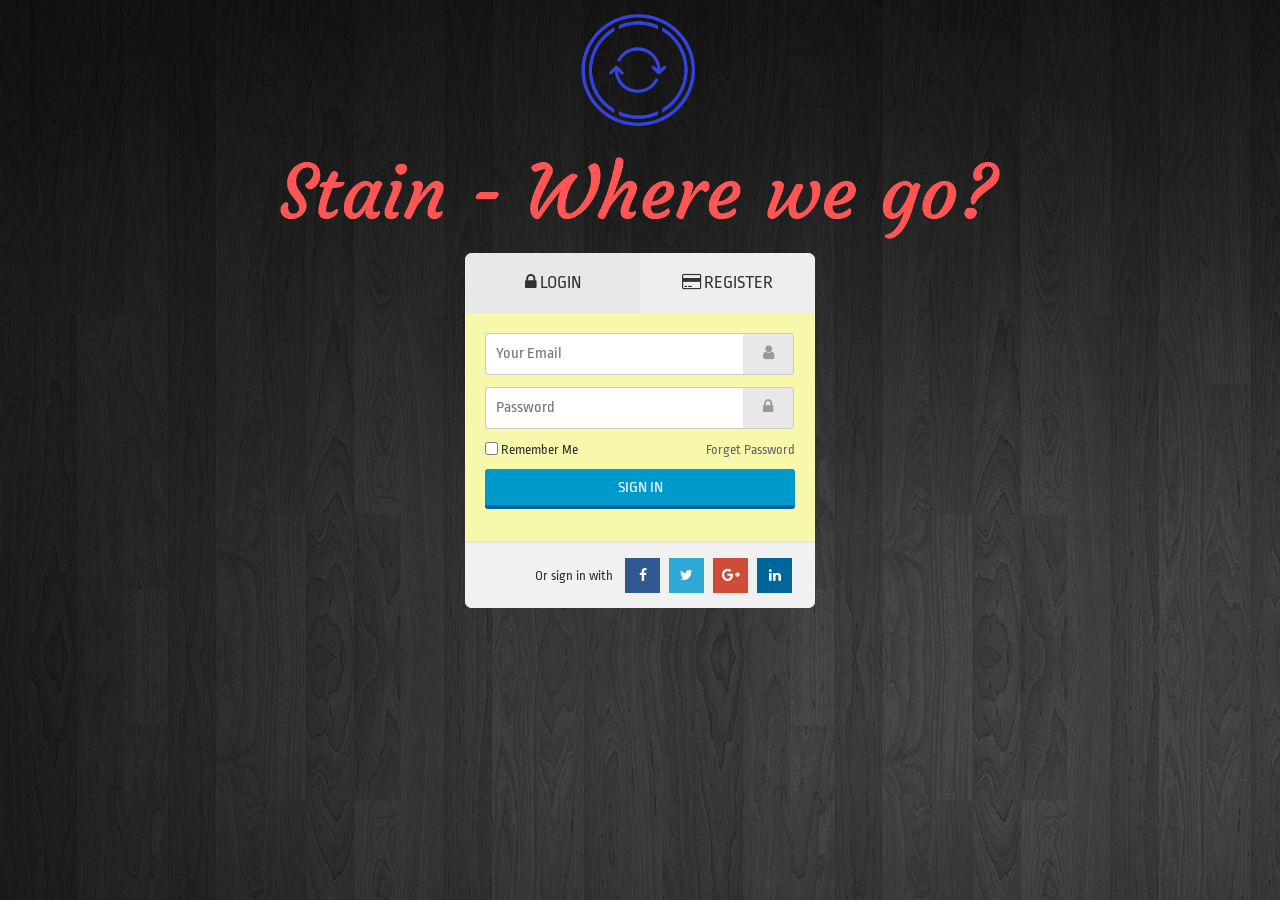
==== app/login.html @ 803d66ac "Home & Login Pages" ====
<!DOCTYPE html>

<html lang="en-IN"; style="background-image:url(images/fondo-madera-negro.jpg)">

<head>

	<meta charset="utf-8">
	<meta name="description" content="Social Network by Stain">
	<meta name="author" content="www.stain.com">
	
	<title>STAIN - Where we go?</title>

	<link href='http://fonts.googleapis.com/css?family=Ropa+Sans' rel='stylesheet'>
	<link href="http://maxcdn.bootstrapcdn.com/font-awesome/4.2.0/css/font-awesome.min.css" rel='stylesheet'>
	<link rel="stylesheet" href="css/style_login.css">

	<link href='./images/stain.ico' rel='icon' type='image/x-icon'/>
	
</head>

<body>
	
	<p align="center"><img src="./images/logos.png" width='720' height='225' align="center"/></p>
	
	<div id="login-form">
	
		<input type="radio" checked id="login" name="switch" class="hide">
		<input type="radio" id="signup" name="switch" class="hide">

		<div>
			<ul class="form-header">
				<li>
					<label for="login"><i class="fa fa-lock"></i> LOGIN<label for="login">
				</li>
				<li>
					<label for="signup"><i class="fa fa-credit-card"></i> REGISTER</label>
				</li>
			</ul>
		</div>

		<div class="section-out">
			<section class="login-section">
				<div class="login">
					<form action="">
						<ul class="ul-list">
							<li>
								<input type="email" required class="input" placeholder="Your Email"/><span class="icon"><i class="fa fa-user"></i></span>
							</li>
							<li>
								<input type="password" required class="input" placeholder="Password"/><span class="icon"><i class="fa fa-lock"></i></span>
							</li>
							<li>
								<span class="remember"><input type="checkbox" id="check"> <label for="check">Remember Me</label></span><span class="remember"><a href="">Forget Password</a></span>
							</li>
							<li>
								<input type="submit" value="SIGN IN" class="btn">
							</li>
						</ul>
					</form>
				</div>

				<div class="social-login">Or sign in with &nbsp;
					<a href="" class="fb"><i class="fa fa-facebook"></i></a>
					<a href="" class="tw"><i class="fa fa-twitter"></i></a>
					<a href="" class="gp"><i class="fa fa-google-plus"></i></a>
					<a href="" class="in"><i class="fa fa-linkedin"></i></a>
				</div>
			</section>

			<section class="signup-section">
				<div class="login">
					<form action="">
						<ul class="ul-list">
							<li>
								<input type="email" required class="input" placeholder="Your Email"/><span class="icon"><i class="fa fa-user"></i></span>
							</li>
							<li>
								<input type="password" required class="input" placeholder="Password"/><span class="icon"><i class="fa fa-lock"></i></span>
							</li>
							<li>
								<input type="checkbox" id="check1"> <label for="check1">I accept terms and conditions</label>
							</li>
							<li>
								<input type="submit" value="SIGN UP" class="btn">
							</li>
						</ul>
					</form>
				</div>

				<div class="social-login">Or sign up with &nbsp;
					<a href="" class="fb"><i class="fa fa-facebook"></i></a>
					<a href="" class="tw"><i class="fa fa-twitter"></i></a>
					<a href="" class="gp"><i class="fa fa-google-plus"></i></a>
					<a href="" class="in"><i class="fa fa-linkedin"></i></a>
				</div>
			</section>
		</div>
	</div>
</body>
</html>
---- app/css/style_login.css ----
/* -------------------------------------------- */
/* ------------------Login-------------------- */
body{font-family: 'Ropa Sans', sans-serif; color:#666; font-size:14px; color:#333}
li,ul,body,input{margin:0; padding:0; list-style:none}
#login-form{width:350px; background:#000; margin:0 auto; margin-top:0px; background:#f8f8AB; overflow:hidden; border-radius:7px}
.form-header{display:table; clear:both}
.form-header label{display:block; cursor:pointer; z-index:999}
.form-header li{margin:0; line-height:60px; width:175px; text-align:center; background:#eee; font-size:18px; float:left; transition:all 600ms ease}

/*sectiop*/
.section-out{width:700px; float:left; transition:all 600ms ease}
.section-out:after{content:''; clear:both; display:table}
.section-out section{width:350px; float:left}

.login{padding:20px}
.ul-list{clear:both; display:table; width:100%}
.ul-list:after{content:''; clear:both; display:table}
.ul-list li{ margin:0 auto; margin-bottom:12px}
.input{background:#fff; transition:all 800ms; width:247px; border-radius:3px 0 0 3px; font-family: 'Ropa Sans', sans-serif; border:solid 1px #ccc; border-right:none; outline:none; color:#999; height:40px; line-height:40px; display:inline-block; padding-left:10px; font-size:16px}
.input,.login span.icon{vertical-align:top}
.login span.icon{width:50px; transition:all 800ms; text-align:center; color:#999; height:40px; border-radius:0 3px 3px 0; background:#e8e8e8; height:40px; line-height:40px; display:inline-block; border:solid 1px #ccc; border-left:none; font-size:16px}
.input:focus:invalid{border-color:red}
.input:focus:invalid+.icon{border-color:red}
.input:focus:valid{border-color:green}
.input:focus:valid+.icon{border-color:green}
#check,#check1{top:1px; position:relative}
.btn{border:none; outline:none; background:#0099CC; border-bottom:solid 4px #006699; font-family: 'Ropa Sans', sans-serif; margin:0 auto; display:block; height:40px; width:100%; padding:0 10px; border-radius:3px; font-size:16px; color:#FFF}

.social-login{padding:15px 20px; background:#f1f1f1; border-top:solid 2px #e8e8e8; text-align:right}
.social-login a{display:inline-block; height:35px; text-align:center; line-height:35px; width:35px; margin:0 3px; text-decoration:none; color:#FFFFFF}
.form a i.fa{line-height:35px}
.fb{background:#305891} .tw{background:#2ca8d2} .gp{background:#ce4d39} .in{background:#006699}
.remember{width:50%; display:inline-block; clear:both; font-size:14px}
.remember:nth-child(2){text-align:right}
.remember a{text-decoration:none; color:#666}

.hide{display:none}

/*swich form*/
#signup:checked~.section-out{margin-left:-350px}
#login:checked~.section-out{margin-left:0px}
#login:checked~div .form-header li:nth-child(1),#signup:checked~div .form-header li:nth-child(2){background:#e8e8e8}
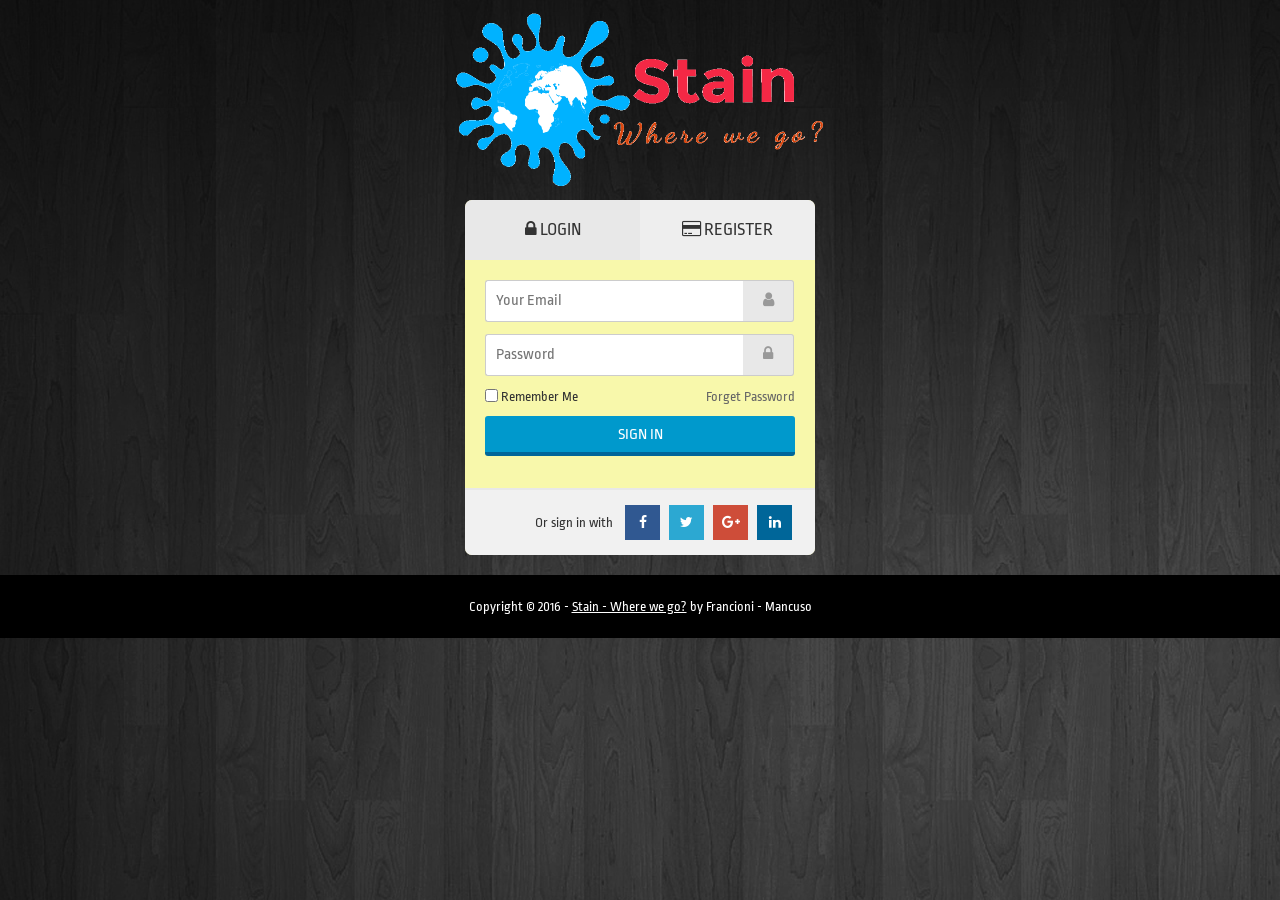
==== commit 4c3dae9d: "Home page Login page Event view Others" ====
--- a/app/login.html
+++ b/app/login.html
@@ -8,19 +8,18 @@
 	<meta name="description" content="Social Network by Stain">
 	<meta name="author" content="www.stain.com">
 	
-	<title>STAIN - Where we go?</title>
-
 	<link href='http://fonts.googleapis.com/css?family=Ropa+Sans' rel='stylesheet'>
 	<link href="http://maxcdn.bootstrapcdn.com/font-awesome/4.2.0/css/font-awesome.min.css" rel='stylesheet'>
 	<link rel="stylesheet" href="css/style_login.css">
 
-	<link href='./images/stain.ico' rel='icon' type='image/x-icon'/>
-	
+	<title>STAIN - Where we go?</title>
+	<link href='./images/Logo_Stain_Icon.png' rel='icon' type='image/x-icon'/>
+
 </head>
 
 <body>
 	
-	<p align="center"><img src="./images/logos.png" width='720' height='225' align="center"/></p>
+	<p align="center" style="margin: 0px"><img src="./images/Logo_Stain.png" width='400' height='200' align="center"/></p>
 	
 	<div id="login-form">
 	
@@ -72,7 +71,7 @@
 					<form action="">
 						<ul class="ul-list">
 							<li>
-								<input type="email" required class="input" placeholder="Your Email"/><span class="icon"><i class="fa fa-user"></i></span>
+								<input type="email" required class="input" ng-model="name" placeholder="Your Email"/><span class="icon"><i class="fa fa-user"></i></span>
 							</li>
 							<li>
 								<input type="password" required class="input" placeholder="Password"/><span class="icon"><i class="fa fa-lock"></i></span>
@@ -88,7 +87,7 @@
 				</div>
 
 				<div class="social-login">Or sign up with &nbsp;
-					<a href="" class="fb"><i class="fa fa-facebook"></i></a>
+					<a href="www.facebook.com" class="fb"><i class="fa fa-facebook"></i></a>
 					<a href="" class="tw"><i class="fa fa-twitter"></i></a>
 					<a href="" class="gp"><i class="fa fa-google-plus"></i></a>
 					<a href="" class="in"><i class="fa fa-linkedin"></i></a>
@@ -96,5 +95,10 @@
 			</section>
 		</div>
 	</div>
+	<footer>
+		<div class="copyright">
+			<p>Copyright © 2016 - <a href="home.html" target="_blank">Stain - Where we go?</a> by Francioni - Mancuso</p>
+		</div>
+	</footer>
 </body>
 </html>
--- a/app/css/style_login.css
+++ b/app/css/style_login.css
@@ -39,4 +39,7 @@
 /*swich form*/
 #signup:checked~.section-out{margin-left:-350px}
 #login:checked~.section-out{margin-left:0px}
-#login:checked~div .form-header li:nth-child(1),#signup:checked~div .form-header li:nth-child(2){background:#e8e8e8}+#login:checked~div .form-header li:nth-child(1),#signup:checked~div .form-header li:nth-child(2){background:#e8e8e8}
+
+.copyright{text-align:center; margin-top:20px; background:#000; padding:10px 0px;color:#ffffff; }
+.copyright a{text-decoration:underline; color:#ffffff; }
